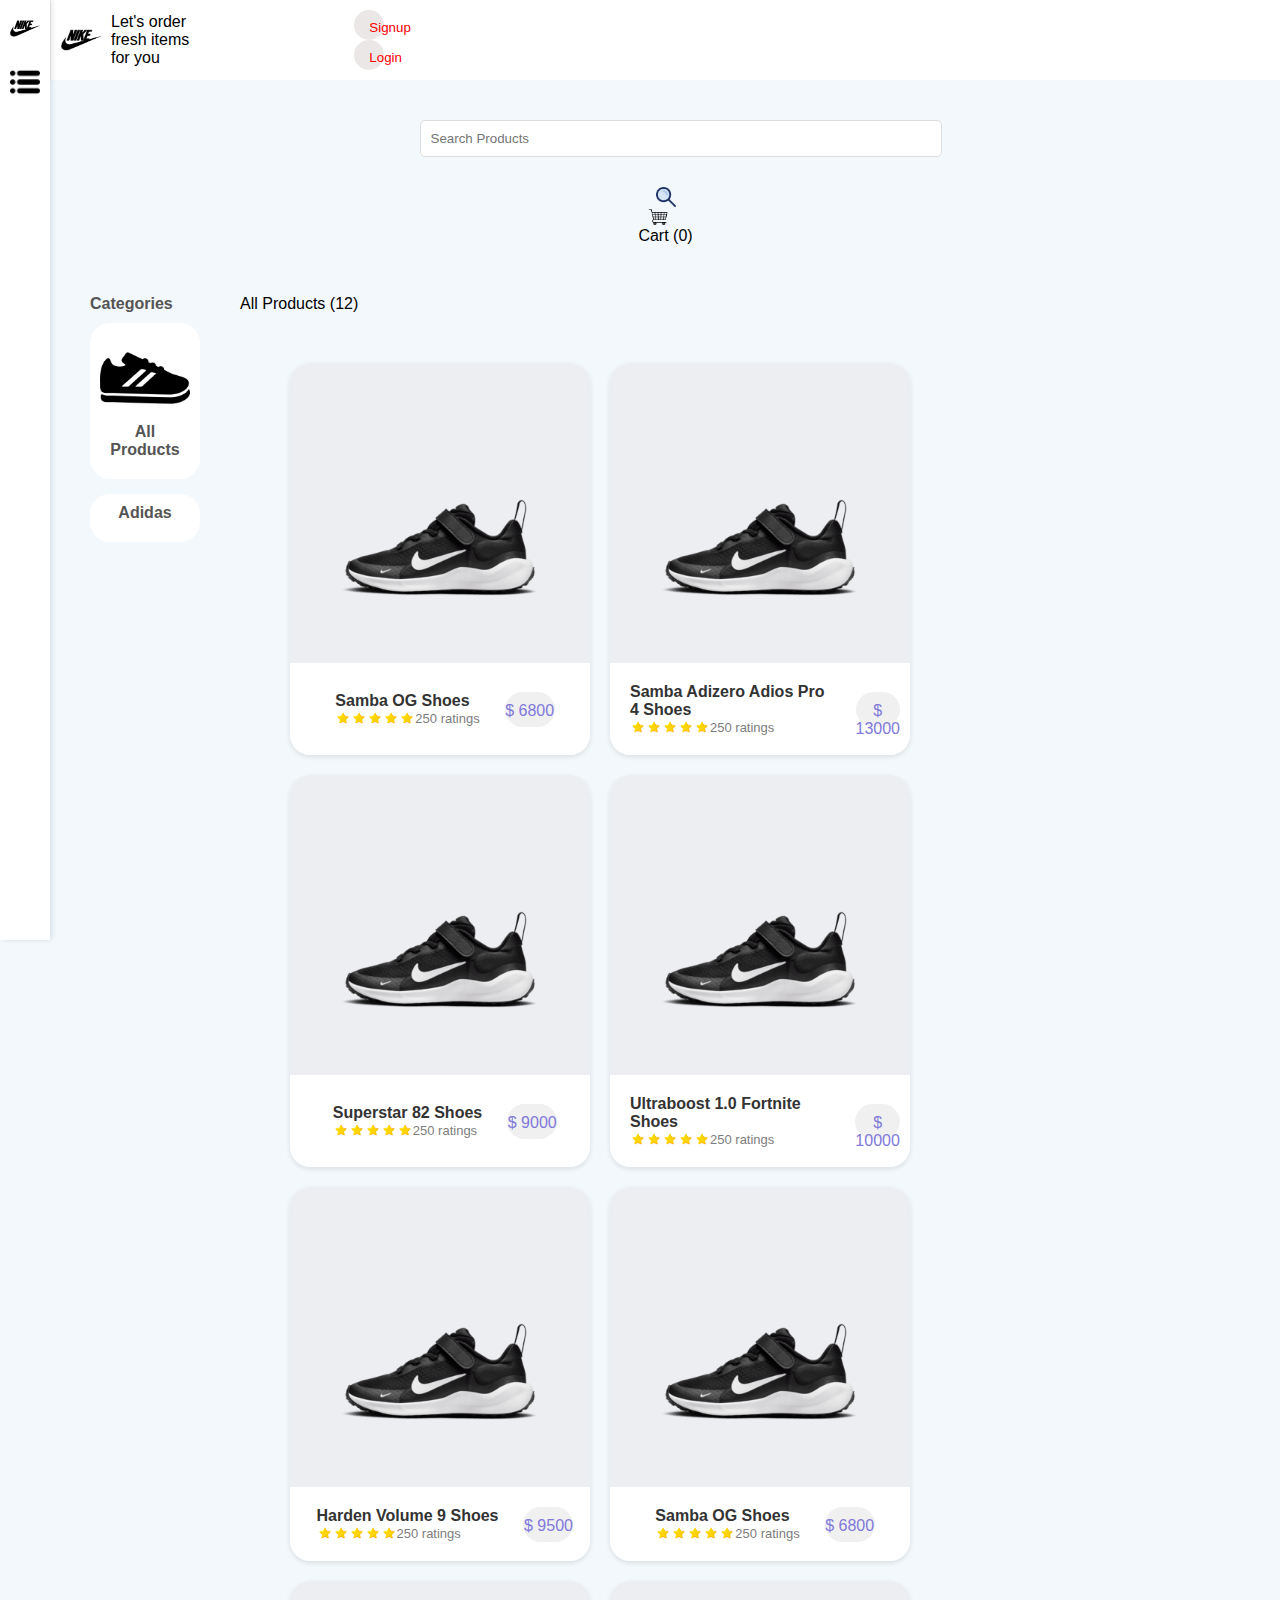
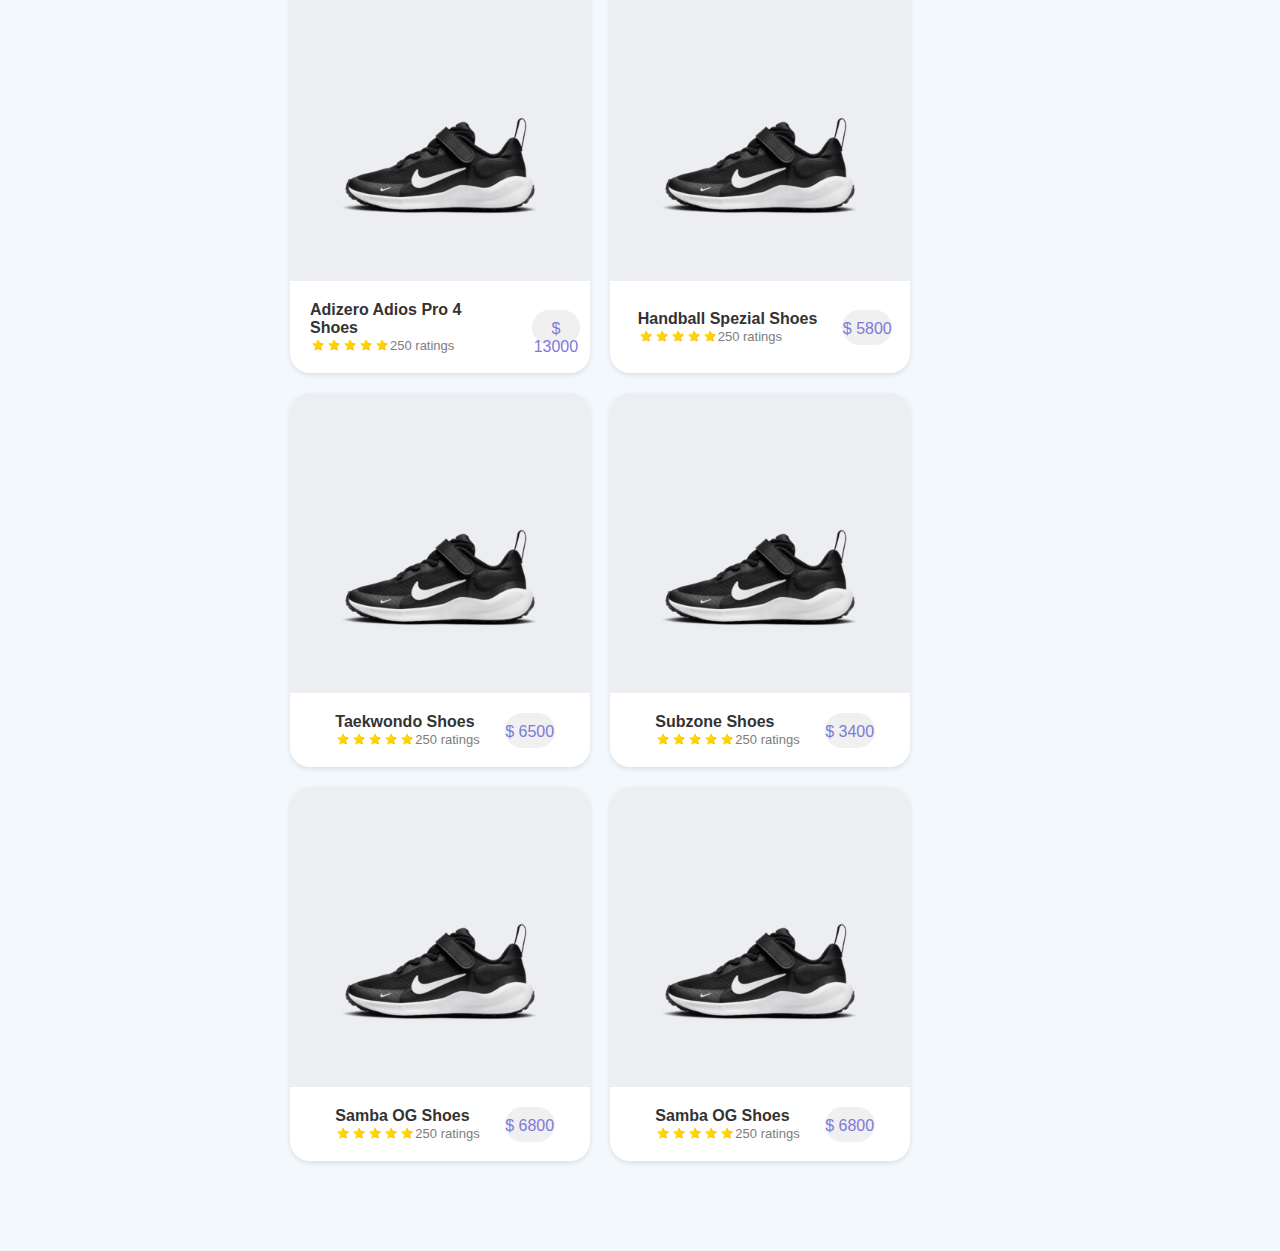
==== src/html/index.html @ 85a78292 "Merge pull request #13 from Harveyyyyyyyyyy/develop" ====
<!DOCTYPE html>
<html lang="en">

<head>
    <meta charset="UTF-8">
    <meta name="viewport" content="width=device-width, initial-scale=1.0">
    <title>Dashboard</title>
    <link rel="stylesheet" href="../css/style.css">
    <link rel="stylesheet" href="../css/loginmodal.css">
</head>

<body>
    <aside class="nav-left">
        <ul>
            <li><img src="../assets/images/Nike-Logo.png" alt="logo"></li>
            <li><a href="#"><img src="../assets/images/menu.png" alt="PRODUCT_VIEW"></a></li>
        </ul>
    </aside>
    <header>
        <ul>
            <li><img src="../assets/images/Nike-Logo.png" alt="shoe logo">
                <p>Let's order fresh items for you</p>
            </li>
            <li class="btn-interaction">
                <button class="signup-btn">Signup</button>
                <button class="login-btn">Login</button>
            </li>
            <li class="hide-btn logged-container">
                <img src="" alt="test">
                <span class="email-logged"></span>
                <button class="logout-btn">Log out</button>
            </li>
        </ul>
    </header>
    <form>
        <ul>
            <li>
                <input type="text" placeholder="Search Products">
                <img src="../assets/images/search icon.png" alt="magnify-icon">
                <a href="../html/cart.html"><img src="../assets/images/cart icon.png" alt="cart-icon"> <span
                        class="cart-count"></span></a>
            </li>
        </ul>
    </form>
    <main>
        <aside class="categories">
            <ul>
                <p>Categories</p>
                <li data-text="All Products">
                    <a href="#" data-text="All Products"><img data-text="All Products"
                            src="../assets/images/all-product-icon.png" alt="All-product-icon"></a>
                    <p data-text="All Products">All Products</p>
                </li>
            </ul>
        </aside>
        <div class="all-products">
            <ul>
                <p class="product-count"></p>
                <section class="product-container">
                    <li>
                        <a href="#" class="product-anchor">
                            <img src="../assets/images/shoe1.png" alt="Shoe-image" class="product-img">

                            <div class="info-container">
                                <div class="left-container">
                                    <p class="shoe-name">Nike Rev 7</p>
                                    <div class="ratings-container">
                                        <img src="../assets/images/star.png" class="star" alt="">
                                        <img src="../assets/images/star.png" class="star" alt="">
                                        <img src="../assets/images/star.png" class="star" alt="">
                                        <img src="../assets/images/star.png" class="star" alt="">
                                        <img src="../assets/images/star.png" class="star" alt="">
                                        <span class="ratings">36 Ratings</span>
                                    </div>
                                </div>
                                <p class="price">$100</p>
                            </div>
                        </a>
                    </li>
                </section>
            </ul>
        </div>
    </main>
    <!-- dialog form for login -->
    <dialog class="login-form">
        <div class="modal-body p-3">
            <button type="button" class="btn-close close-form-btn"></button>
            <div class="row">
                <div class="col-12 p-5">
                    <div class="modalLogin row">
                        <img src="../assets/images/Nike-Logo.png" alt="Logo" class="nike-logo">
                        <div class="col-12 d-flex justify-content-between my-4">
                            <h6>
                                <i class="fa-regular fa-face-smile"></i> Login to order
                            </h6>
                            <a href="" class="new-member-register">New Member? Register here.</a>
                        </div>
                        <div class="col-12 mt-2 mb-5">
                            <div class="mb-3">
                                <label for="email_login" class="form-label">Email
                                </label>
                                <input type="email" class="form-control" id="email_login" placeholder="Email">
                            </div>
                            <div class="mb-3">
                                <label for="password_login" class="form-label">Password
                                </label>
                                <input type="email" class="form-control" id="password_login" placeholder="Password">
                            </div>
                        </div>
                        <div class="col-12 mt-4">
                            <button class="w-100 submit-btn">Sign In</button>
                        </div>
                    </div>
                </div>
            </div>
        </div>
    </dialog>
    <script type="module" src="../js/script.js"></script>
    <script type="module" src="../js//login.js"></script>
</body>

</html>
---- src/css/style.css ----
* {
  margin: 0;
  padding: 0;
}

.hide-btn {
  display: none !important;
}

.logged-container {
  display: flex;
}

dialog {
  height: 800px;
  width: 700px;
  position: fixed;
  top: 5%;
  left: 35%;
  border: none;
  border-radius: 25px;
}

body {
  font-family: Arial, sans-serif;
  margin: 0;
  padding: 0;
  background-color: #f3f8fd;
}

ul {
  list-style: none;
  padding: 0;
  margin: 0;
}

a {
  text-decoration: none;
  color: inherit;
}

img {
  max-width: 100%;
  height: auto;
  display: block;
}

button {
  padding: 10px 15px;
  border: none;
  background-color: darkblue;
  color: white;
  cursor: pointer;
  border-radius: 5px;
}

input[type="text"] {
  margin: 30px 0px 30px 30px;
  padding: 10px;
  border: 1px solid #ddd;
  border-radius: 5px;
  width: 500px;
}

.nav-left {
  position: fixed;
  top: 0;
  left: 0;
  width: 50px;
  height: 100vh;
  background-color: #ffffff;
  padding: 20px 0px;
  display: flex;
  flex-direction: column;
  align-items: center;
  box-shadow: 2px 0px 5px rgba(0, 0, 0, 0.1);
}

.nav-left ul {
  display: flex;
  flex-direction: column;
  align-items: center;
}

.nav-left li {
  margin-bottom: 30px;
}

.nav-left img {
  width: 30px;
  height: auto;
}

header {
  background-color: #ffffff;
  color: black;
  padding: 10px;
  text-align: left;
  margin-left: 51px;
  box-shadow: 0px 2px 5px rgba(0, 0, 0, 0.1);
}

header ul {
  gap: 50%;
  display: flex;
  justify-content: space-around;
  align-items: center;
}

header li:first-child {
  display: flex;
  align-items: center;
}

header li img {
  width: 40px;
  margin-right: 10px;
}

form {
  padding: 10px 20px;
  margin-left: 51px;
  display: flex;
  justify-content: space-between;
  align-items: center;
  background-color: #f3f8fd;
}

form ul {
  display: flex;
  align-items: center;
}

form li {
  display: flex;
  align-items: center;
}

form img {
  width: 20px;
  height: 20px;
  margin: 0 10px;
  cursor: pointer;
}

.cart-button {
  background-color: #6f2dbd;
  color: white;
  border: none;
  padding: 10px 15px;
  cursor: pointer;
  border-radius: 5px;
  display: flex;
  align-items: center;
}

.cart-button img {
  width: 20px;
  height: 20px;
  margin-right: 5px;
}

main {
  background-color: #f3f8fd;
  display: flex;
  margin-left: 50px;
  padding: 20px;
}

.categories {
  width: 200px;
  padding: 20px;
  border-radius: 5px;
}

.categories ul {
  display: flex;
  flex-direction: column;
}

.categories p {
  margin-bottom: 10px;
  font-weight: bold;
  color: #555;
}

.categories li {
  flex-direction: column;
  border-radius: 20px;
  margin-bottom: 15px;
  padding: 10px;
  width: 90px;
  height: auto;
  display: flex;
  align-items: center;
  background-color: #ffffff;
  text-align: center;
}

.categories img {
  width: 100%;
  height: auto;
  margin-right: 10px;
}

.all-products {
  flex-grow: 1;
  padding: 20px;

  ul {
    display: flex;
    flex-direction: column;
  }
}

.all-products section {
  display: flex;
  flex-wrap: wrap;
}

.all-products .shoe-name {
  font-weight: bold;
  color: #333;
}

.all-products li {
  flex-basis: 300px;
  margin: 10px;
  background-color: #fff;
  border-radius: 20px;
  overflow: hidden;
  box-shadow: 0 2px 5px rgba(0, 0, 0, 0.1);
}

.all-products li a {
  cursor: pointer;
  display: flex;
  justify-content: center;
  flex-direction: column;
  height: 100%;
}

.all-products li a div {
  margin: 10px 10px;
  display: flex;
}

.all-products li a div .price {
  text-align: center;
  border-radius: 20px;
  padding-top: 10px;
  width: 50px;
  height: 25px;
  background-color: #f0f0f0;
  color: #8079da;
}

.all-products li a div .ratings {
  display: flex;
  align-items: center;
  font-size: 13px;
  font-weight: lighter;
  color: #7d7d7d;
}

.all-products li a div .ratings-container {
  margin: 0;
}

.product-img {
  background-color: #edeef2;
}

.star {
  width: auto;
  height: 16px;
  object-fit: cover;
}

.info-container {
  display: flex;
  flex: 1;
  justify-content: center;
  align-items: center;
  gap: 15px;
}

.left-container {
  display: flex;
  flex-direction: column;
}
---- src/css/loginmodal.css ----
/* login-modal-dialog */
* {
    padding: 0;
}

body {
    font-family: sans-serif;
}

dialog {
    width: 500px;
    border: 1px gray solid;
    border-radius: 10px;
    box-shadow: 0px 0px 0px 0.3px;
}

header {
    display: flex;
    justify-content: space-between;
}

header img {
    width: 80px;
}

header button {
    border-radius: 100%;
    height: 30px;
    width: 30px;
    background: #c0b4ae50;
    border-style: none;
    color: red;
}

section {
    margin: 40px;
}

section ul {
    display: flex;
    justify-content: space-between;
}

section ul li {
    gap: 10px;
    display: flex;
    justify-content: center;
    align-items: center;
}

section ul li button {
    border: none;
    background-color: white;
    text-decoration: underline;
}

form {
    display: flex;
    flex-direction: column;
    gap: 20px;
}

form li {
    display: flex;
    flex-direction: column;
}

form li p {
    font-size: small;
    margin: 0;
    padding: 5px;
}

form li input {
    border-radius: 10px;
    padding: 10px;
    border: 1px solid gray;
}

form button {
    margin-top: 50px;
    padding: 10px;
    border-radius: 10px;
    border: 1px solid gray;
    color: black;
}




/* register-modal-dialog */
/* * {
    padding: 0;
}

body {
    font-family: sans-serif;
}

dialog {
    width: 500px;
    border: 1px gray solid;
    border-radius: 10px;
    box-shadow: 0px 0px 0px 0.3px;
}

header {
    display: flex;
    justify-content: space-between;
}

header img {
    width: 80px;
}

header button {
    border-radius: 100%;
    height: 30px;
    width: 30px;
    background: #c0b4ae50;
    border-style: none;
    color: red;
}

section {
    margin: 40px;
}

section ul {
    display: flex;
    justify-content: space-between;
}

section ul li {
    gap: 10px;
    display: flex;
    justify-content: center;
    align-items: center;
}

section ul li button {
    border-style: none;
    background-color: white;
    text-decoration: underline;
}

form ul {
    display: flex;
    gap: 15px;
    flex-direction: column;
}

form ul li input {
    border: 1px solid gray;
    border-radius: 10px;
    display: flex;
    width: 100%;
    padding: 10px;
}

form button {
    margin-top: 40px;
    border: 1px solid gray;
    border-radius: 10px;
    padding: 10px;
    width: 100%;
} */
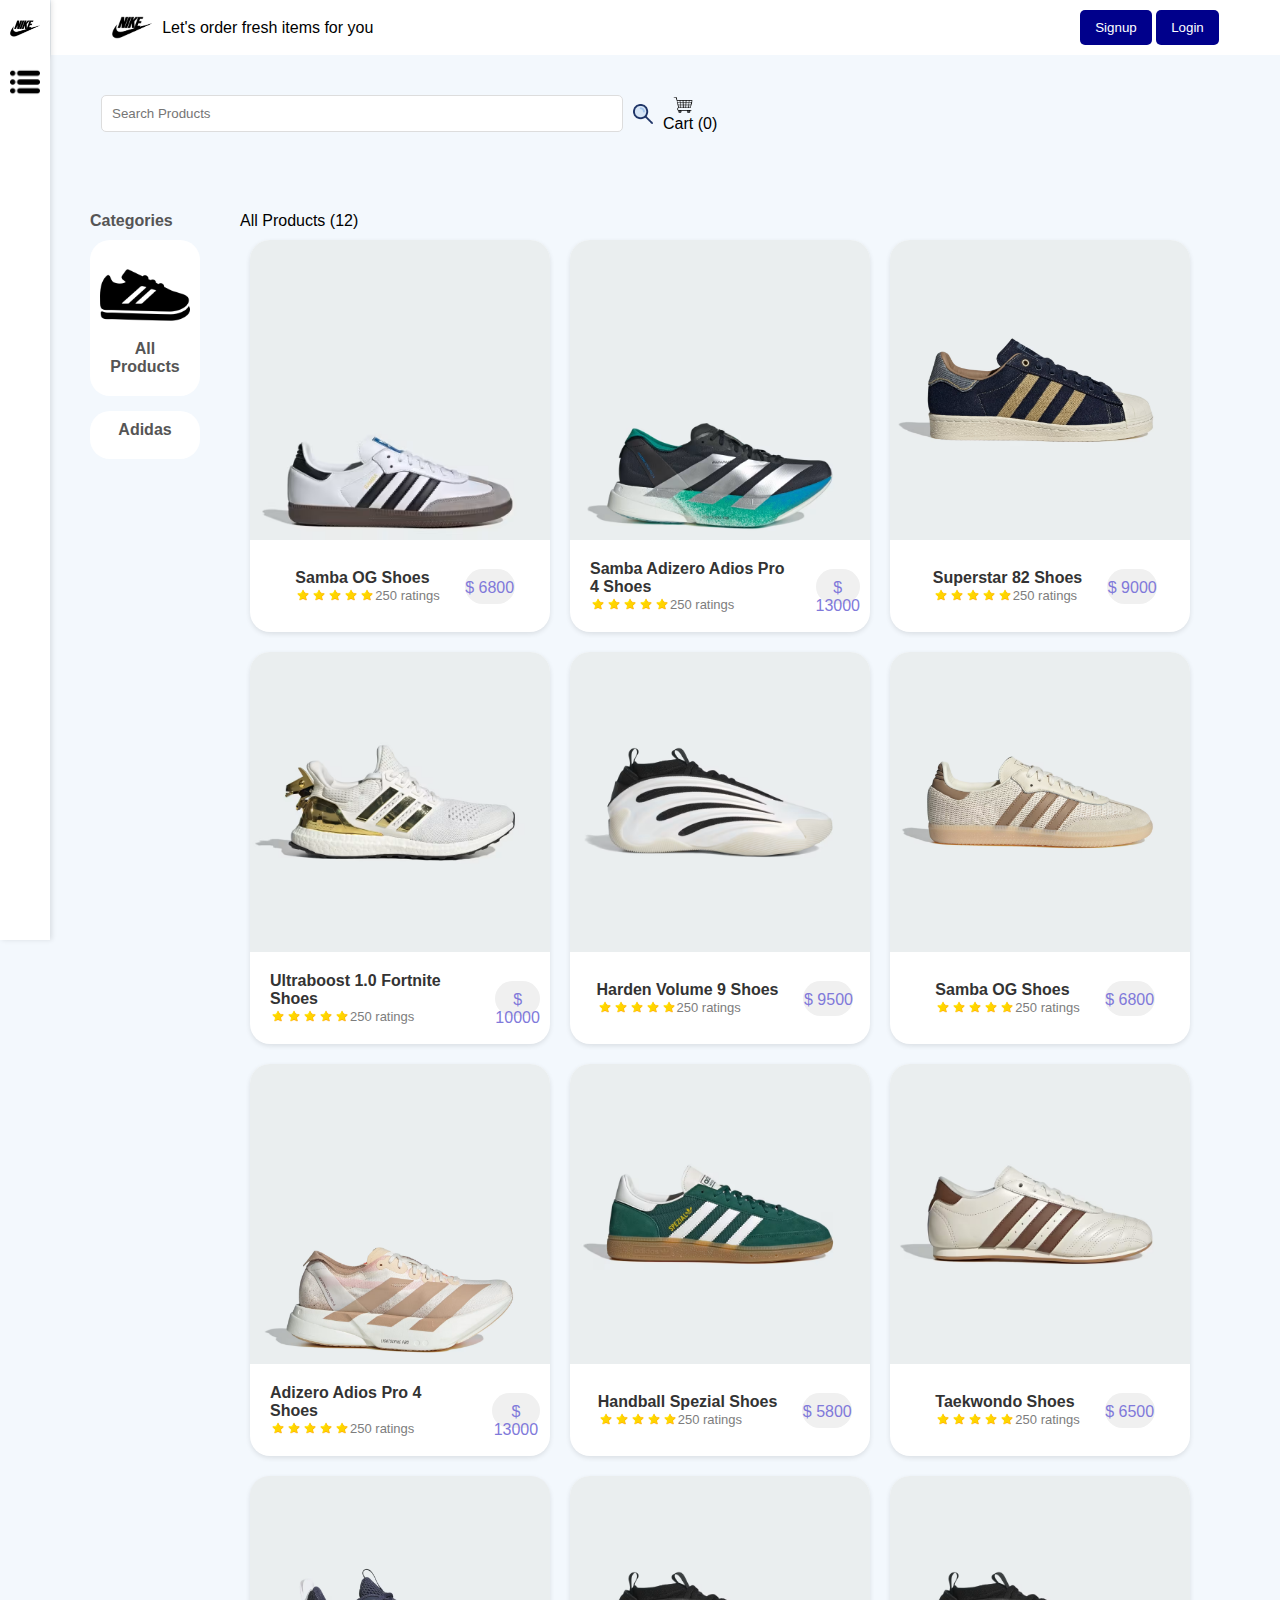
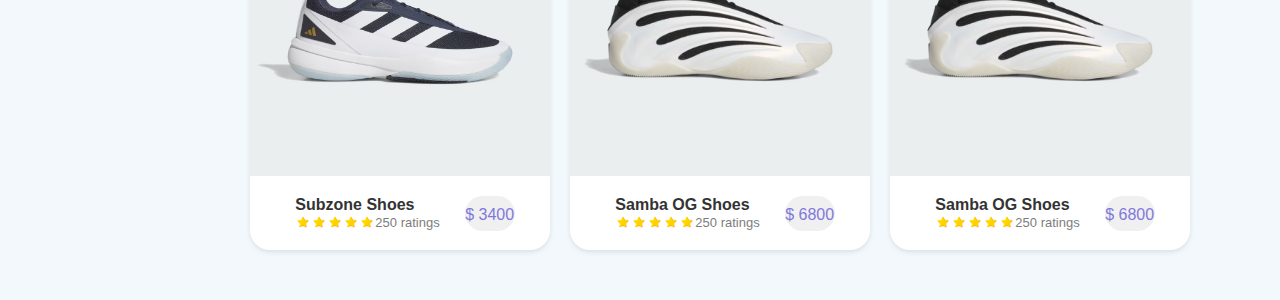
==== commit 26b94263: "login, signup, display cart items dynamically" ====
--- a/src/html/index.html
+++ b/src/html/index.html
@@ -16,7 +16,7 @@
             <li><a href="#"><img src="../assets/images/menu.png" alt="PRODUCT_VIEW"></a></li>
         </ul>
     </aside>
-    <header>
+    <header class="header-title">
         <ul>
             <li><img src="../assets/images/Nike-Logo.png" alt="shoe logo">
                 <p>Let's order fresh items for you</p>
@@ -32,7 +32,7 @@
             </li>
         </ul>
     </header>
-    <form>
+    <form class="form-title">
         <ul>
             <li>
                 <input type="text" placeholder="Search Products">
@@ -83,38 +83,73 @@
     </main>
     <!-- dialog form for login -->
     <dialog class="login-form">
-        <div class="modal-body p-3">
-            <button type="button" class="btn-close close-form-btn"></button>
-            <div class="row">
-                <div class="col-12 p-5">
-                    <div class="modalLogin row">
-                        <img src="../assets/images/Nike-Logo.png" alt="Logo" class="nike-logo">
-                        <div class="col-12 d-flex justify-content-between my-4">
-                            <h6>
-                                <i class="fa-regular fa-face-smile"></i> Login to order
-                            </h6>
-                            <a href="" class="new-member-register">New Member? Register here.</a>
-                        </div>
-                        <div class="col-12 mt-2 mb-5">
-                            <div class="mb-3">
-                                <label for="email_login" class="form-label">Email
-                                </label>
-                                <input type="email" class="form-control" id="email_login" placeholder="Email">
-                            </div>
-                            <div class="mb-3">
-                                <label for="password_login" class="form-label">Password
-                                </label>
-                                <input type="email" class="form-control" id="password_login" placeholder="Password">
-                            </div>
-                        </div>
-                        <div class="col-12 mt-4">
-                            <button class="w-100 submit-btn">Sign In</button>
-                        </div>
-                    </div>
-                </div>
-            </div>
+        <div class="container">
+            <section>
+                <header>
+                    <img src="../assets/images/Nike-Logo.png" alt="">
+                    <button class="close-form-btn">X</button>
+                </header>
+                <ul>
+                    <li>
+                        <i class="fa-regular fa-face-smile"></i>
+                        <p>Login to order</p>
+                    </li>
+                    <li>
+                        <button class="signup-modal-btn">New Member? Register here.</button>
+                    </li>
+                </ul>
+                <form>
+                    <li>
+                        <p>Email</p>
+                        <input type="text" placeholder="Email Address" id="email_login">
+                    </li>
+                    <li>
+                        <input type="text" placeholder="Password" id="password_login">
+                    </li>
+                    <button class="submit-btn">Sign In</button>
+                </form>
+            </section>
         </div>
     </dialog>
+
+    <dialog class="signup-form">
+        <div class="container">
+            <section>
+                <header>
+                    <img src="../assets/images/Nike-Logo.png" alt="">
+                    <button class="close-signup-btn">X</button>
+                </header>
+                <ul>
+                    <li>
+                        <i class="fa-regular fa-face-smile"></i>
+                        <p>Login to order</p>
+                    </li>
+                    <li>
+                        <button class="member-btn">Already a member? Login here.</button>
+                    </li>
+                </ul>
+                <form>
+                    <ul>
+                        <li>
+                            <input type="text" placeholder="Firstname">
+                            <input type="text" placeholder="Firstname">
+                        </li>
+                        <li>
+                            <input type="email" placeholder="Email">
+                        </li>
+                        <li>
+                            <input type="password" placeholder="Password">
+                        </li>
+                        <li>
+                            <input type="password" placeholder="Confirm Password">
+                        </li>
+                    </ul>
+                    <button>Sign Up</button>
+                </form>
+            </section>
+        </div>
+    </dialog>
+
     <script type="module" src="../js/script.js"></script>
     <script type="module" src="../js//login.js"></script>
 </body>
--- a/src/css/loginmodal.css
+++ b/src/css/loginmodal.css
@@ -1,167 +1,150 @@
 /* login-modal-dialog */
-* {
-    padding: 0;
+
+.login-form {
+  width: 500px;
+  border: 1px gray solid;
+  border-radius: 10px;
+  box-shadow: 0px 0px 0px 0.3px;
 }
 
-body {
-    font-family: sans-serif;
+.login-form header {
+  display: flex;
+  justify-content: space-between;
 }
 
-dialog {
-    width: 500px;
-    border: 1px gray solid;
-    border-radius: 10px;
-    box-shadow: 0px 0px 0px 0.3px;
+.login-form header img {
+  width: 80px;
 }
 
-header {
-    display: flex;
-    justify-content: space-between;
+.login-form header button {
+  border-radius: 100%;
+  height: 30px;
+  width: 30px;
+  background: #c0b4ae50;
+  border-style: none;
+  color: red;
 }
 
-header img {
-    width: 80px;
+.login-form section {
+  margin: 40px;
 }
 
-header button {
-    border-radius: 100%;
-    height: 30px;
-    width: 30px;
-    background: #c0b4ae50;
-    border-style: none;
-    color: red;
+.login-form section ul {
+  display: flex;
+  justify-content: space-between;
 }
 
-section {
-    margin: 40px;
+.login-form section ul li {
+  gap: 10px;
+  display: flex;
+  justify-content: center;
+  align-items: center;
 }
 
-section ul {
-    display: flex;
-    justify-content: space-between;
+.login-form section ul li button {
+  border: none;
+  background-color: white;
+  text-decoration: underline;
 }
 
-section ul li {
-    gap: 10px;
-    display: flex;
-    justify-content: center;
-    align-items: center;
+.login-form form {
+  display: flex;
+  flex-direction: column;
+  gap: 20px;
 }
 
-section ul li button {
-    border: none;
-    background-color: white;
-    text-decoration: underline;
+.login-form form li {
+  display: flex;
+  flex-direction: column;
 }
 
-form {
-    display: flex;
-    flex-direction: column;
-    gap: 20px;
+.login-form form li p {
+  font-size: small;
+  margin: 0;
+  padding: 5px;
 }
 
-form li {
-    display: flex;
-    flex-direction: column;
+.login-form form li input {
+  border-radius: 10px;
+  padding: 10px;
+  border: 1px solid gray;
 }
 
-form li p {
-    font-size: small;
-    margin: 0;
-    padding: 5px;
+.login-form form button {
+  margin-top: 50px;
+  padding: 10px;
+  border-radius: 10px;
+  border: 1px solid gray;
+  color: black;
 }
 
-form li input {
-    border-radius: 10px;
-    padding: 10px;
-    border: 1px solid gray;
+/* register-modal-dialog */
+
+.signup-form {
+  width: 500px;
+  border: 1px gray solid;
+  border-radius: 10px;
+  box-shadow: 0px 0px 0px 0.3px;
 }
 
-form button {
-    margin-top: 50px;
-    padding: 10px;
-    border-radius: 10px;
-    border: 1px solid gray;
-    color: black;
+.signup-form header {
+  display: flex;
+  justify-content: space-between;
 }
 
-
-
-
-/* register-modal-dialog */
-/* * {
-    padding: 0;
+.signup-form header img {
+  width: 80px;
 }
 
-body {
-    font-family: sans-serif;
+.signup-form header button {
+  border-radius: 100%;
+  height: 30px;
+  width: 30px;
+  background: #c0b4ae50;
+  border-style: none;
+  color: red;
 }
 
-dialog {
-    width: 500px;
-    border: 1px gray solid;
-    border-radius: 10px;
-    box-shadow: 0px 0px 0px 0.3px;
+.signup-form section {
+  margin: 40px;
 }
 
-header {
-    display: flex;
-    justify-content: space-between;
+.signup-form section ul {
+  display: flex;
+  justify-content: space-between;
 }
 
-header img {
-    width: 80px;
+.signup-form section ul li {
+  gap: 10px;
+  display: flex;
+  justify-content: center;
+  align-items: center;
 }
 
-header button {
-    border-radius: 100%;
-    height: 30px;
-    width: 30px;
-    background: #c0b4ae50;
-    border-style: none;
-    color: red;
+.signup-form section ul li button {
+  border-style: none;
+  background-color: white;
+  text-decoration: underline;
 }
 
-section {
-    margin: 40px;
+.signup-form form ul {
+  display: flex;
+  gap: 15px;
+  flex-direction: column;
 }
 
-section ul {
-    display: flex;
-    justify-content: space-between;
+.signup-form form ul li input {
+  border: 1px solid gray;
+  border-radius: 10px;
+  display: flex;
+  width: 100%;
+  padding: 10px;
 }
 
-section ul li {
-    gap: 10px;
-    display: flex;
-    justify-content: center;
-    align-items: center;
+.signup-form form button {
+  margin-top: 40px;
+  border: 1px solid gray;
+  border-radius: 10px;
+  padding: 10px;
+  width: 100%;
 }
-
-section ul li button {
-    border-style: none;
-    background-color: white;
-    text-decoration: underline;
-}
-
-form ul {
-    display: flex;
-    gap: 15px;
-    flex-direction: column;
-}
-
-form ul li input {
-    border: 1px solid gray;
-    border-radius: 10px;
-    display: flex;
-    width: 100%;
-    padding: 10px;
-}
-
-form button {
-    margin-top: 40px;
-    border: 1px solid gray;
-    border-radius: 10px;
-    padding: 10px;
-    width: 100%;
-} */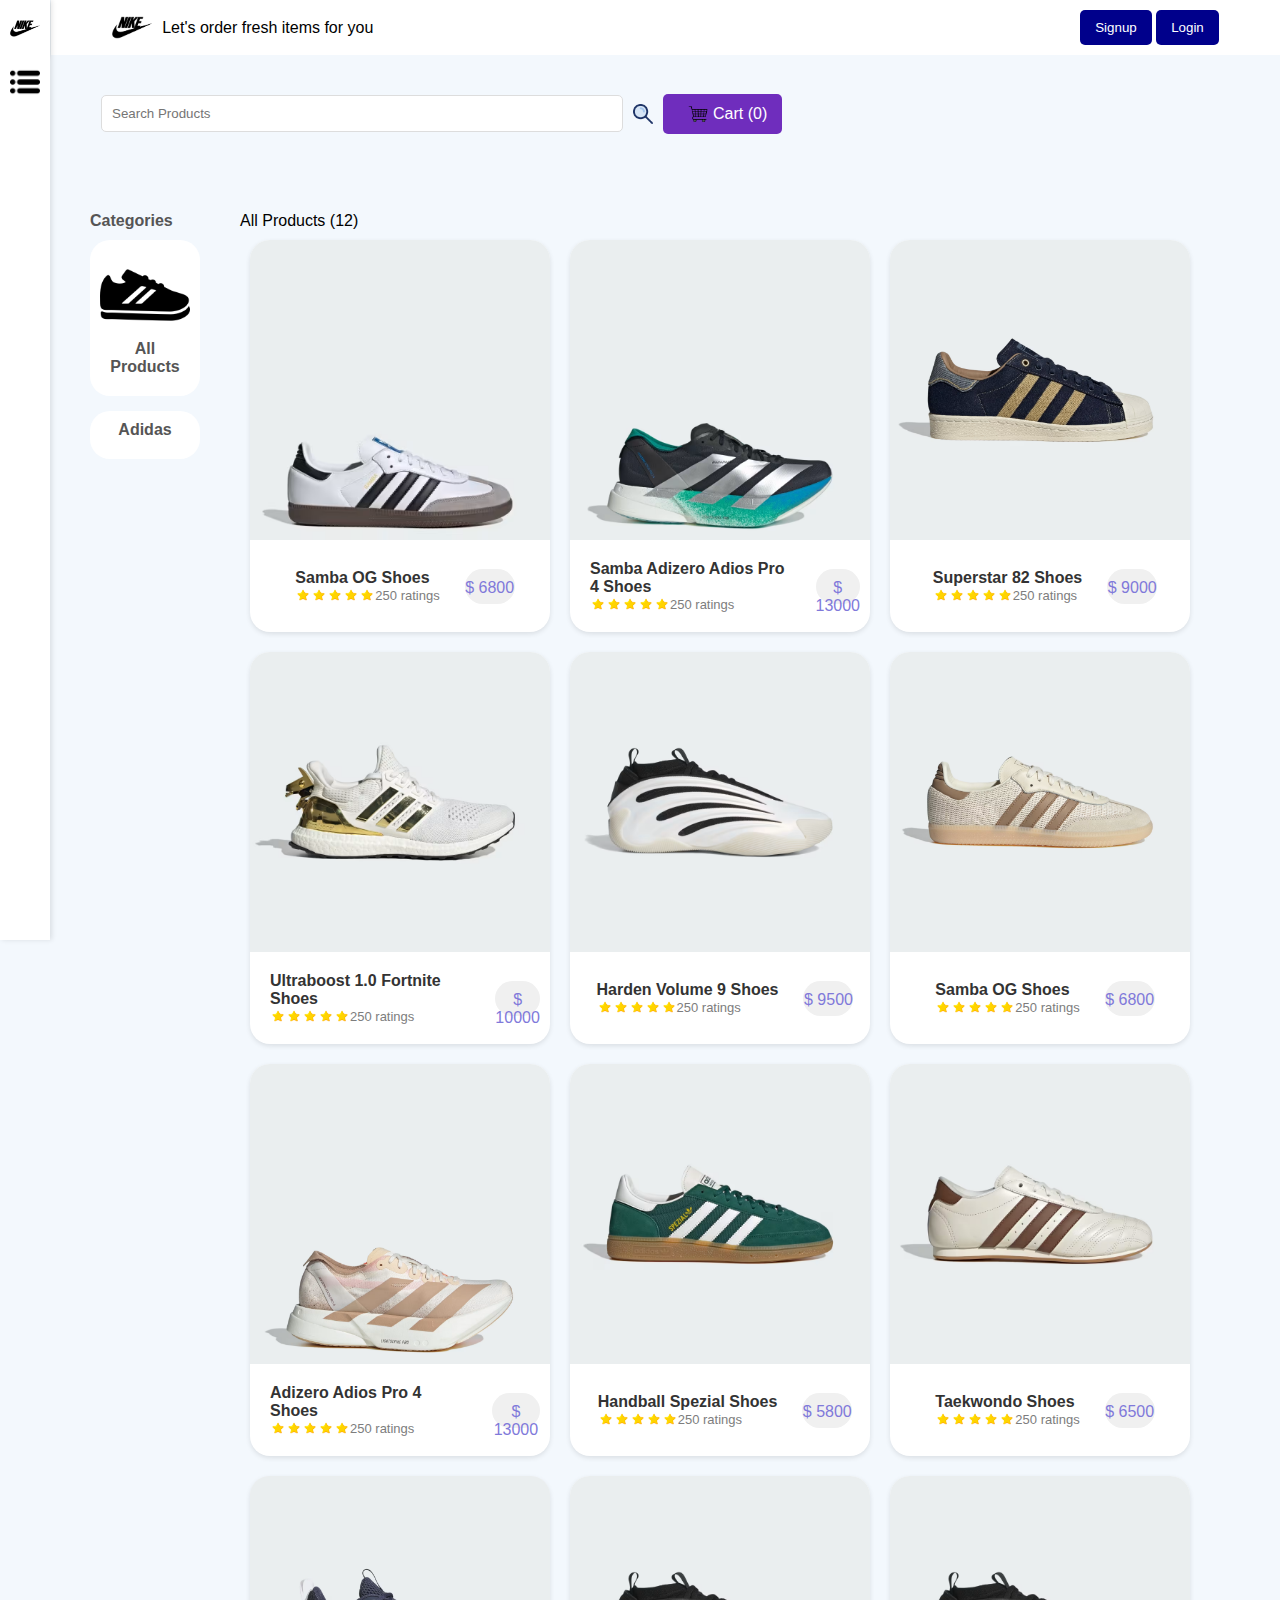
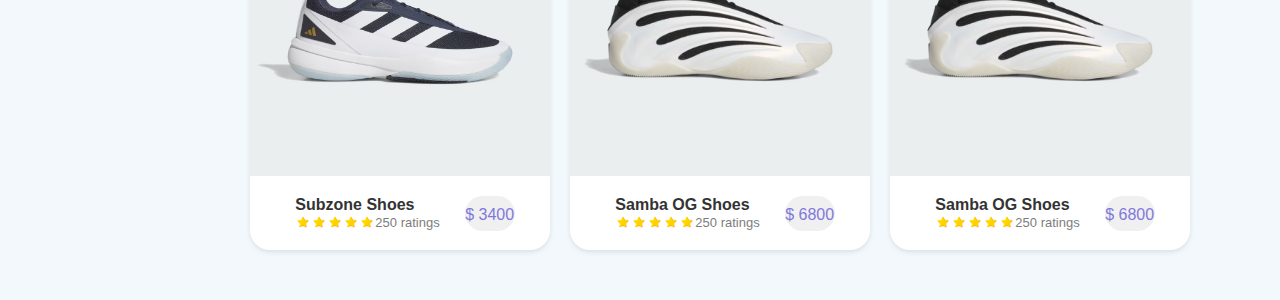
==== commit 665c6efc: "Merge pull request #16 from Snaarze/feature" ====
--- a/src/html/index.html
+++ b/src/html/index.html
@@ -37,8 +37,9 @@
             <li>
                 <input type="text" placeholder="Search Products">
                 <img src="../assets/images/search icon.png" alt="magnify-icon">
-                <a href="../html/cart.html"><img src="../assets/images/cart icon.png" alt="cart-icon"> <span
-                        class="cart-count"></span></a>
+                <a href="../html/cart.html" class="cart-button"><img src="../assets/images/cart icon.png"
+                        alt="cart-icon">
+                    <span class="cart-count"></span></a>
             </li>
         </ul>
     </form>
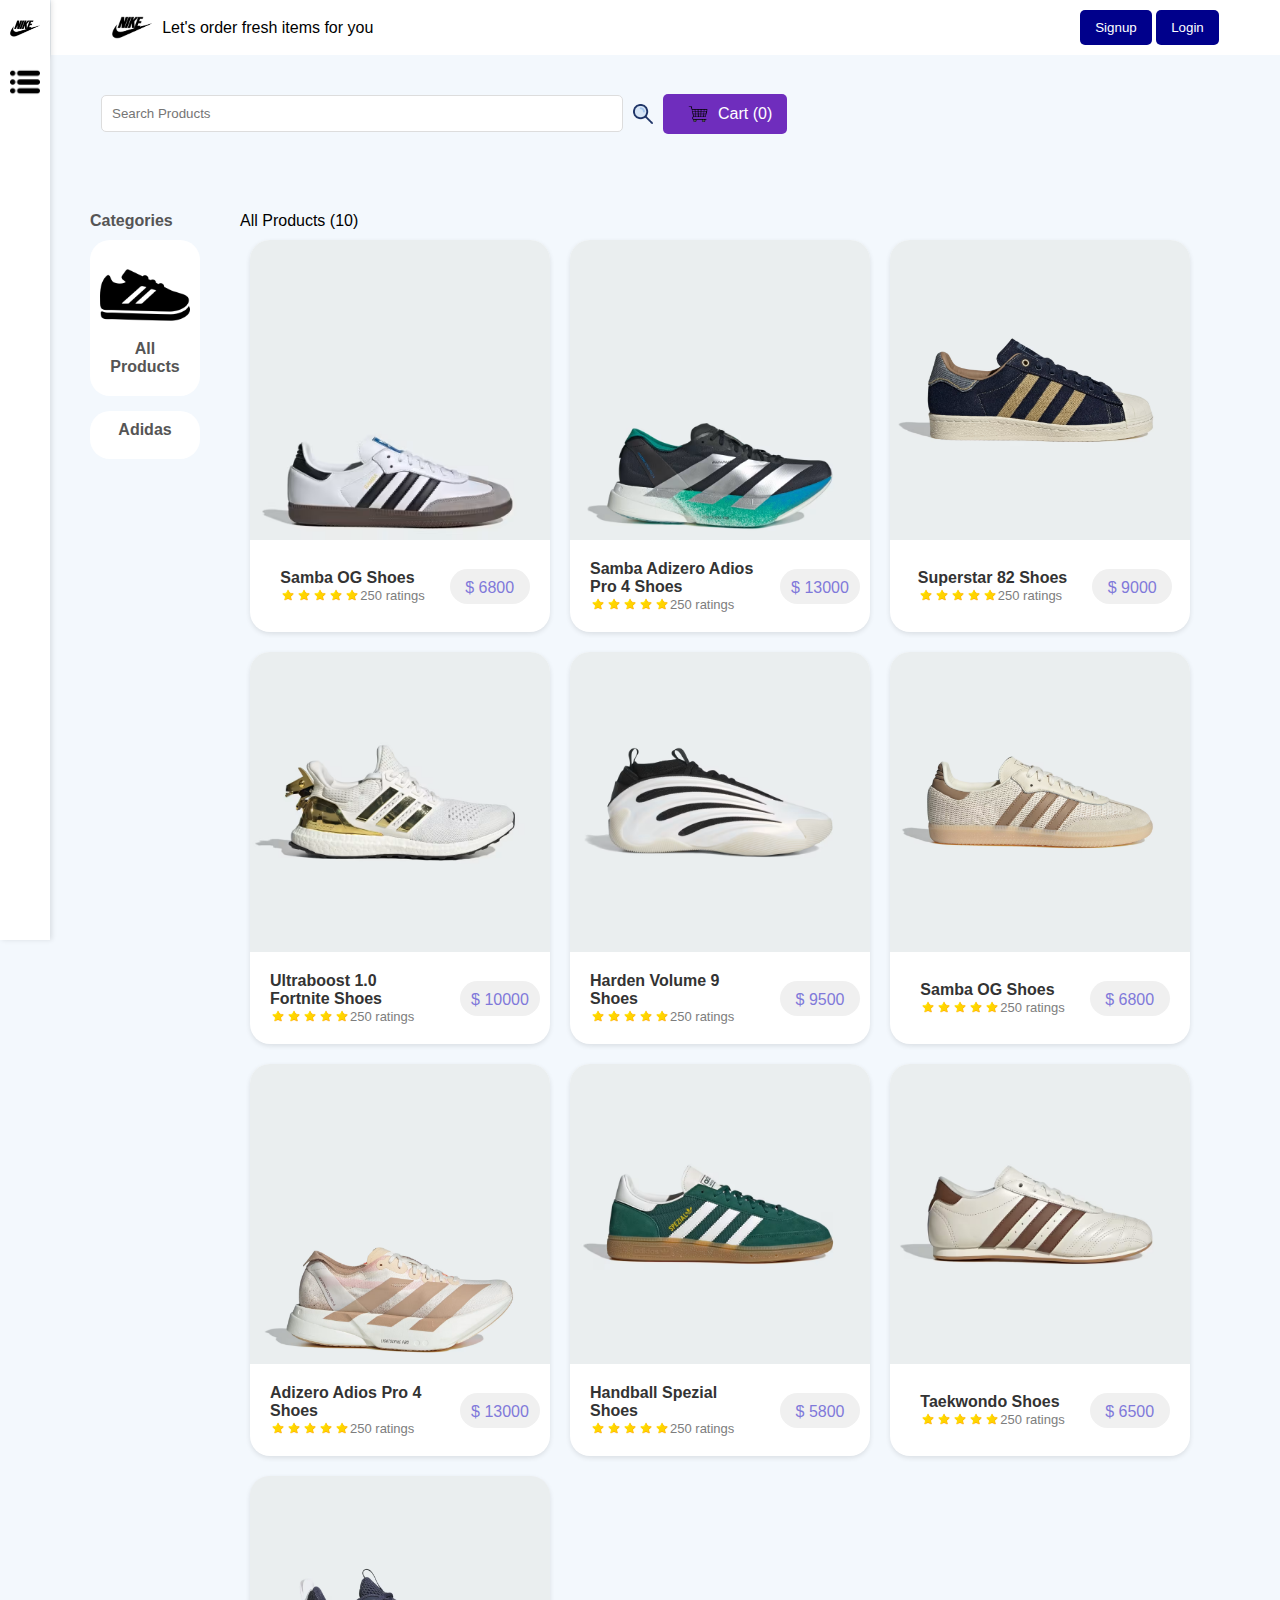
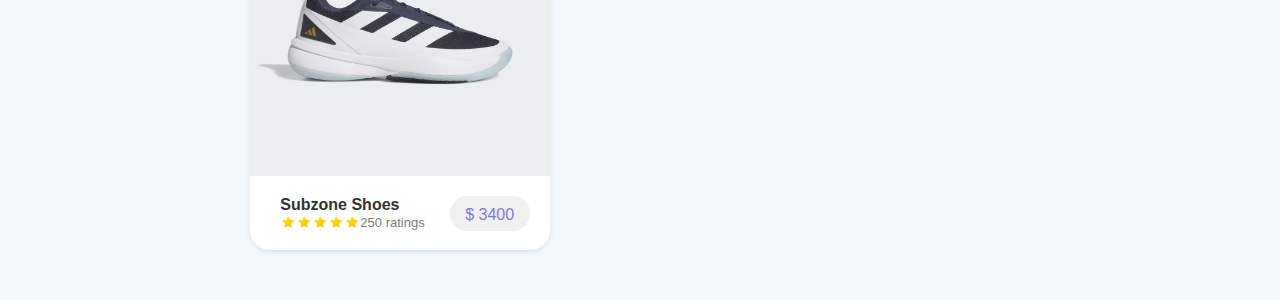
==== commit 7c616d2b: "added add, remove, checkout functionalities" ====
--- a/src/html/index.html
+++ b/src/html/index.html
@@ -102,10 +102,10 @@
                 <form>
                     <li>
                         <p>Email</p>
-                        <input type="text" placeholder="Email Address" id="email_login">
+                        <input type="email" placeholder="Email Address" id="email_login">
                     </li>
                     <li>
-                        <input type="text" placeholder="Password" id="password_login">
+                        <input type="password" placeholder="Password" id="password_login">
                     </li>
                     <button class="submit-btn">Sign In</button>
                 </form>
--- a/src/css/style.css
+++ b/src/css/style.css
@@ -12,8 +12,6 @@
 }
 
 dialog {
-  height: 800px;
-  width: 700px;
   position: fixed;
   top: 5%;
   left: 35%;
@@ -45,7 +43,9 @@
   display: block;
 }
 
-button {
+button.signup-btn,
+.login-btn,
+button.add-to-cart-btn {
   padding: 10px 15px;
   border: none;
   background-color: darkblue;
@@ -54,7 +54,7 @@
   border-radius: 5px;
 }
 
-input[type="text"] {
+form.form-title input[type="text"] {
   margin: 30px 0px 30px 30px;
   padding: 10px;
   border: 1px solid #ddd;
@@ -91,7 +91,7 @@
   height: auto;
 }
 
-header {
+.header-title {
   background-color: #ffffff;
   color: black;
   padding: 10px;
@@ -117,7 +117,7 @@
   margin-right: 10px;
 }
 
-form {
+form.form-title {
   padding: 10px 20px;
   margin-left: 51px;
   display: flex;
@@ -126,17 +126,17 @@
   background-color: #f3f8fd;
 }
 
-form ul {
-  display: flex;
-  align-items: center;
-}
-
-form li {
-  display: flex;
-  align-items: center;
-}
-
-form img {
+form.form-title ul {
+  display: flex;
+  align-items: center;
+}
+
+form.form-title li {
+  display: flex;
+  align-items: center;
+}
+
+form.form-title img {
   width: 20px;
   height: 20px;
   margin: 0 10px;
@@ -195,6 +195,7 @@
   align-items: center;
   background-color: #ffffff;
   text-align: center;
+  cursor: pointer;
 }
 
 .categories img {
@@ -249,7 +250,7 @@
   text-align: center;
   border-radius: 20px;
   padding-top: 10px;
-  width: 50px;
+  min-width: 80px;
   height: 25px;
   background-color: #f0f0f0;
   color: #8079da;
@@ -268,6 +269,7 @@
 }
 
 .product-img {
+  flex-basis: 300px;
   background-color: #edeef2;
 }
 
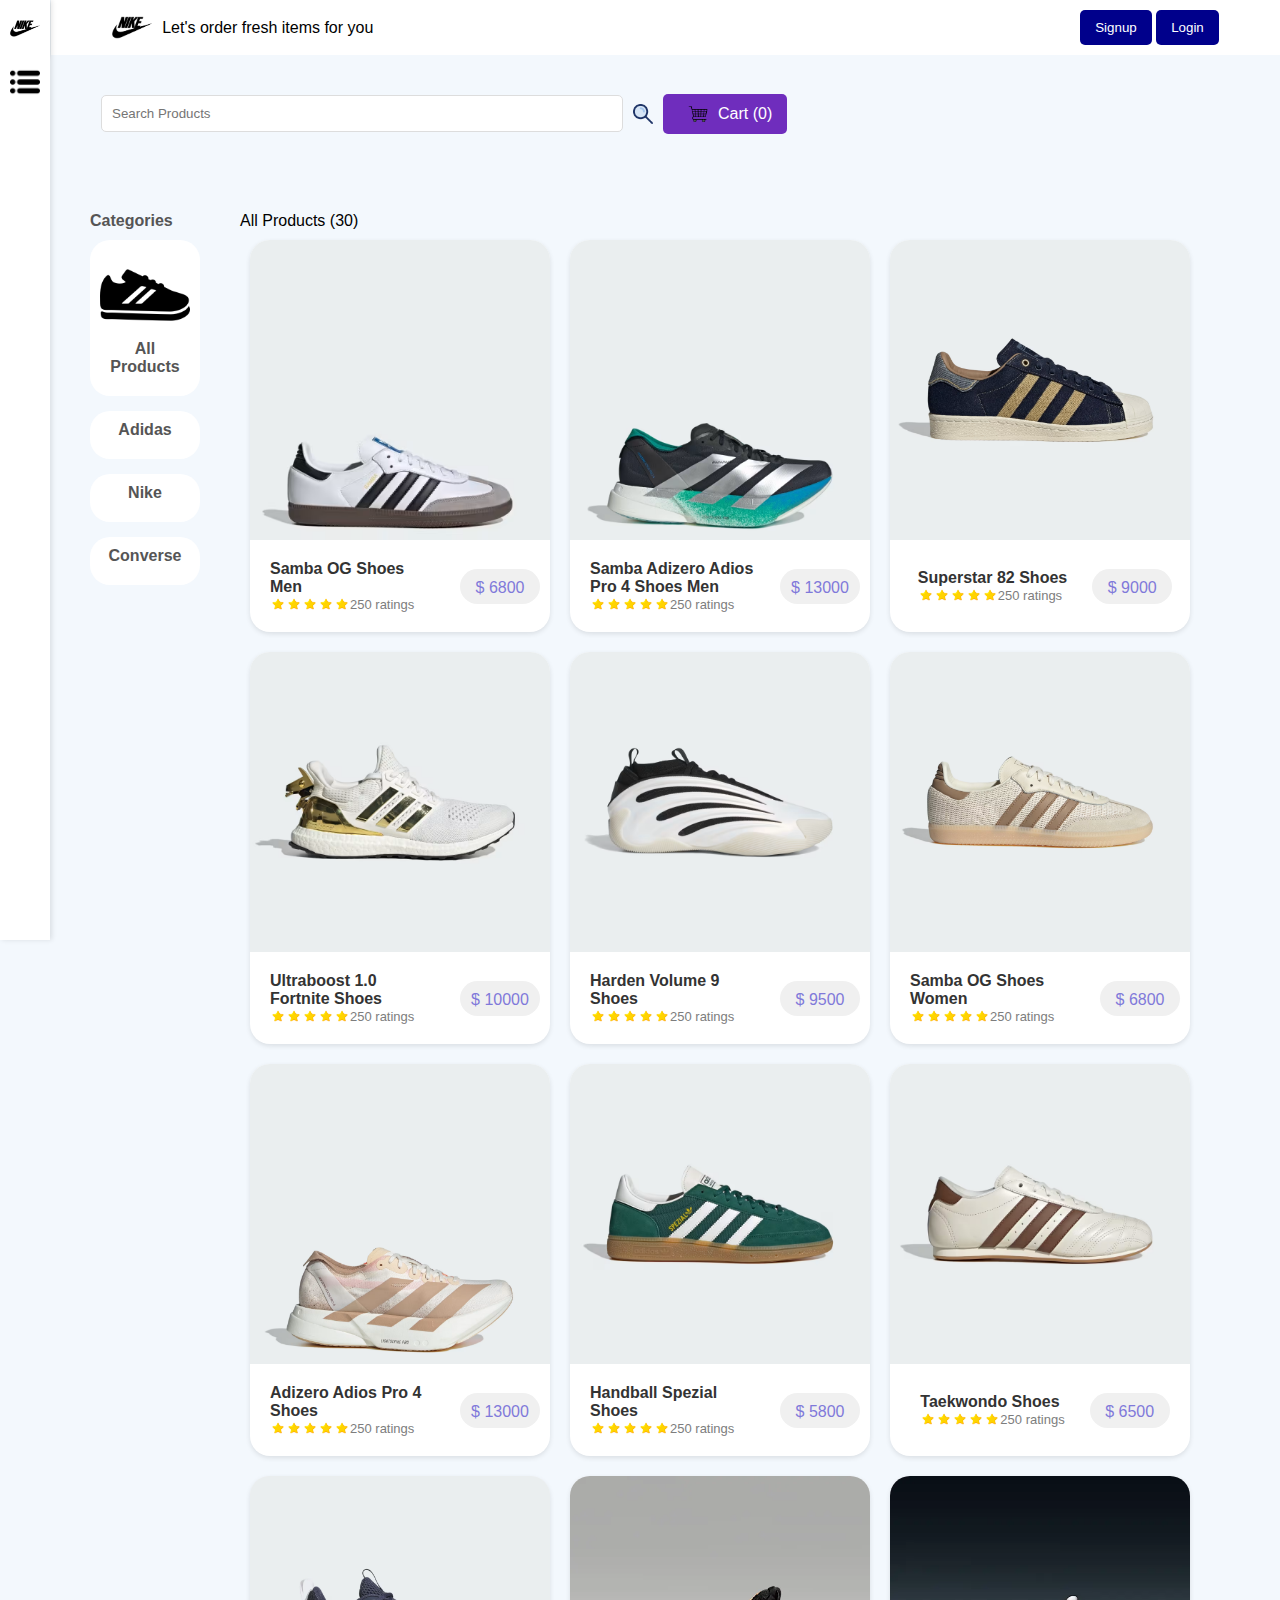
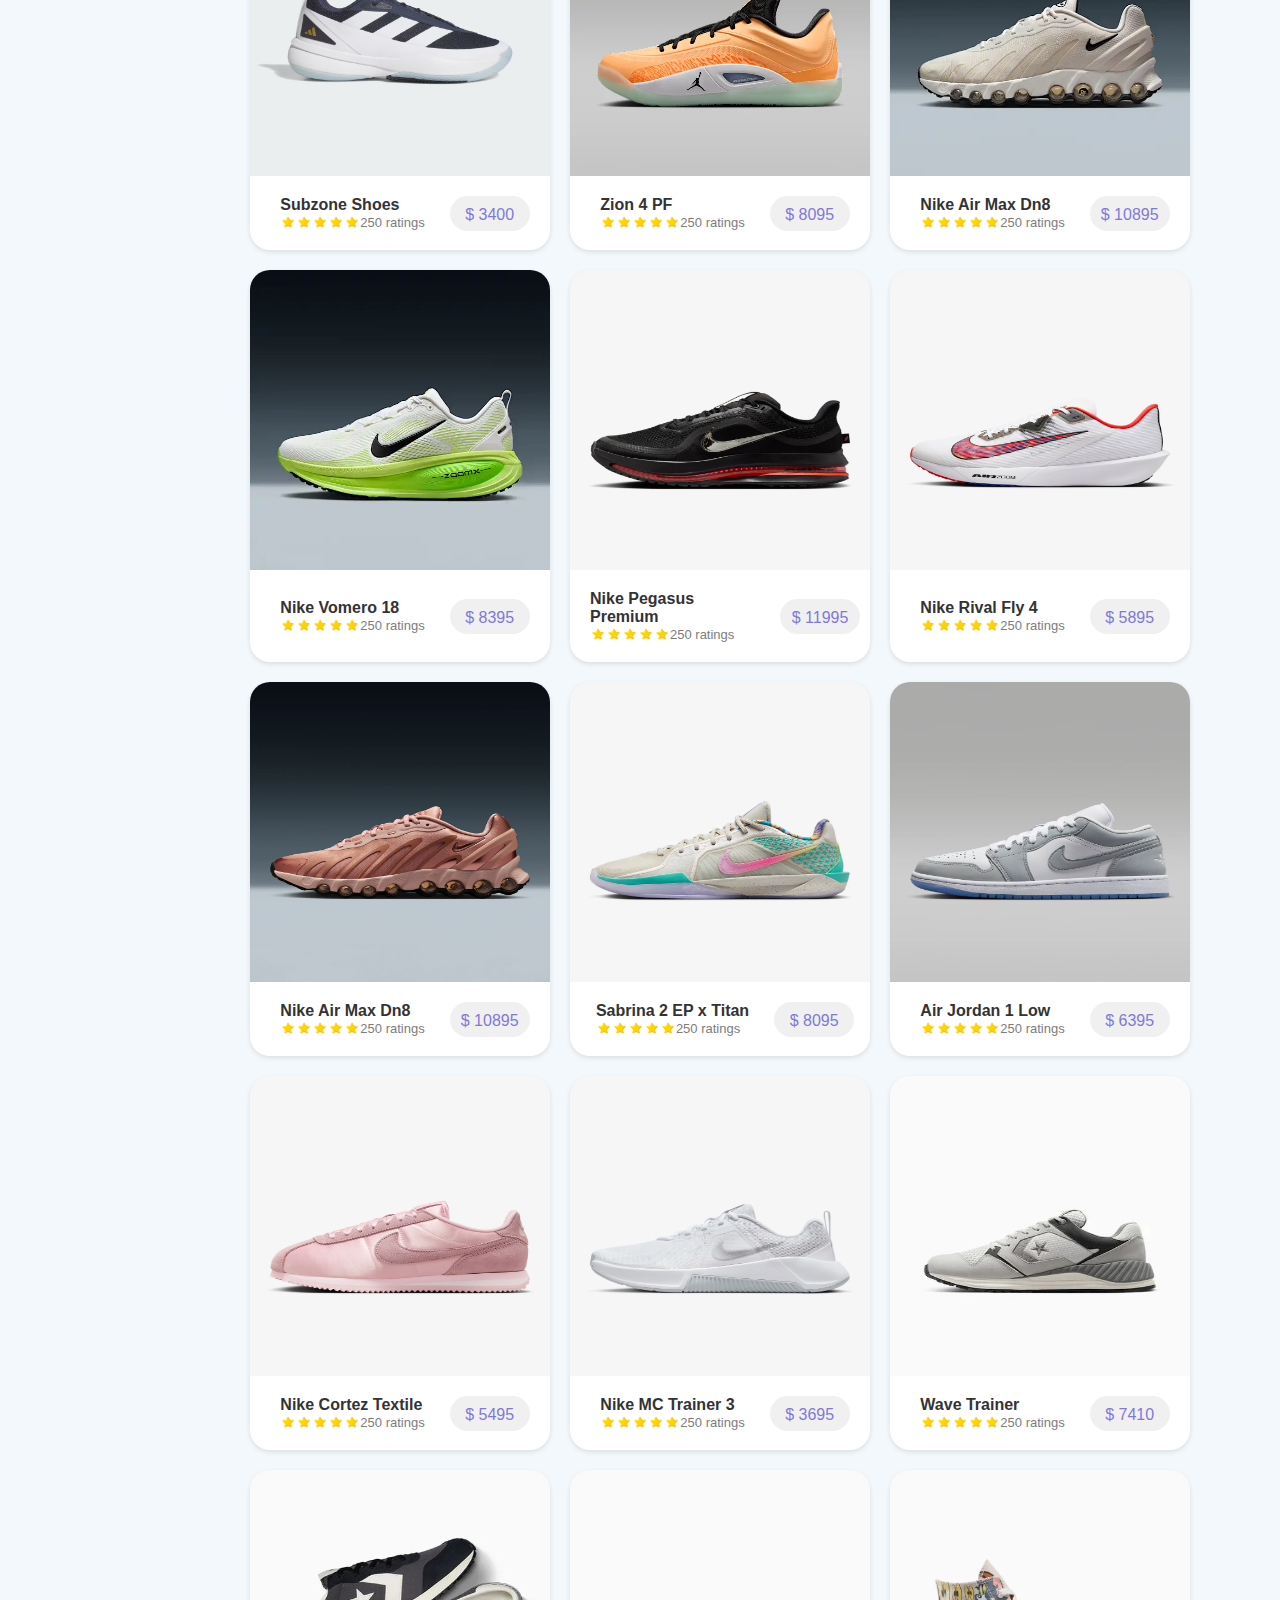
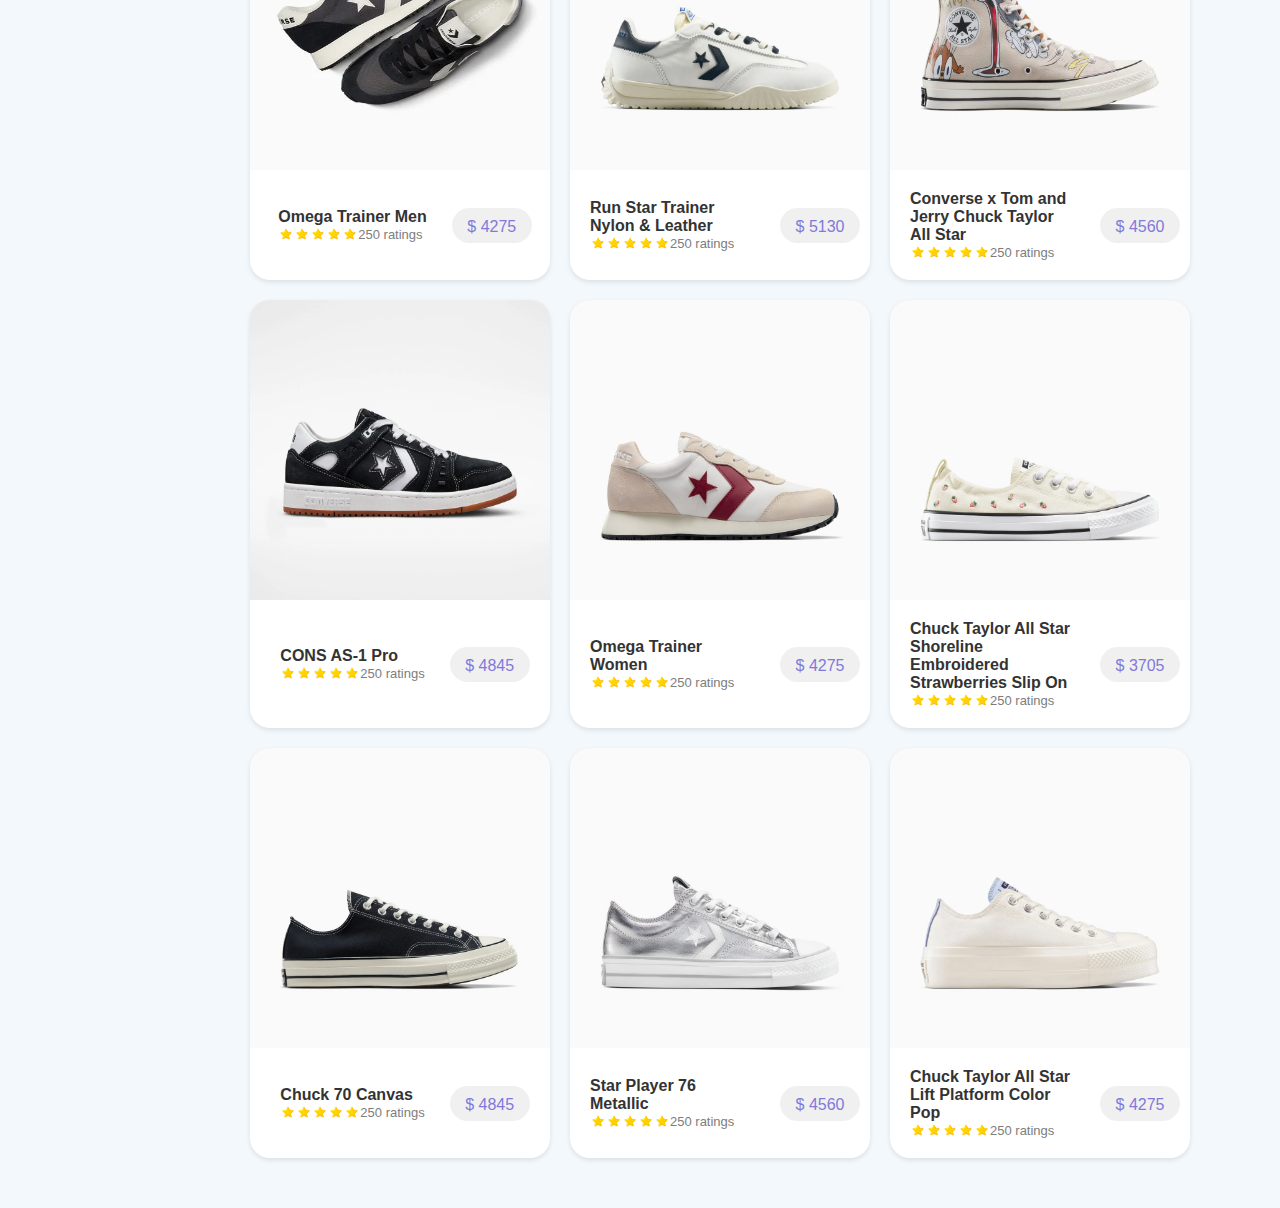
==== commit c5f22ddb: "disable add cart button if max attr is 0" ====
--- a/src/html/index.html
+++ b/src/html/index.html
@@ -102,6 +102,7 @@
                 <form>
                     <li>
                         <p>Email</p>
+                        <span class="validation-text"></span>
                         <input type="email" placeholder="Email Address" id="email_login">
                     </li>
                     <li>
--- a/src/css/style.css
+++ b/src/css/style.css
@@ -271,6 +271,7 @@
 .product-img {
   flex-basis: 300px;
   background-color: #edeef2;
+  max-height: 300px;
 }
 
 .star {
@@ -291,3 +292,28 @@
   display: flex;
   flex-direction: column;
 }
+
+input:invalid {
+  border-color: #900;
+  background-color: #fdd;
+}
+
+input:focus:invalid {
+  outline: none;
+}
+
+/* error message styles */
+.validation-text {
+  width: 100%;
+  padding: 0;
+  text-align: center;
+  font-size: 80%;
+  color: red;
+  border-radius: 0 0 5px 5px;
+  margin-bottom: 10px;
+  box-sizing: border-box;
+}
+
+.validation-text.active {
+  padding: 0.3em;
+}
